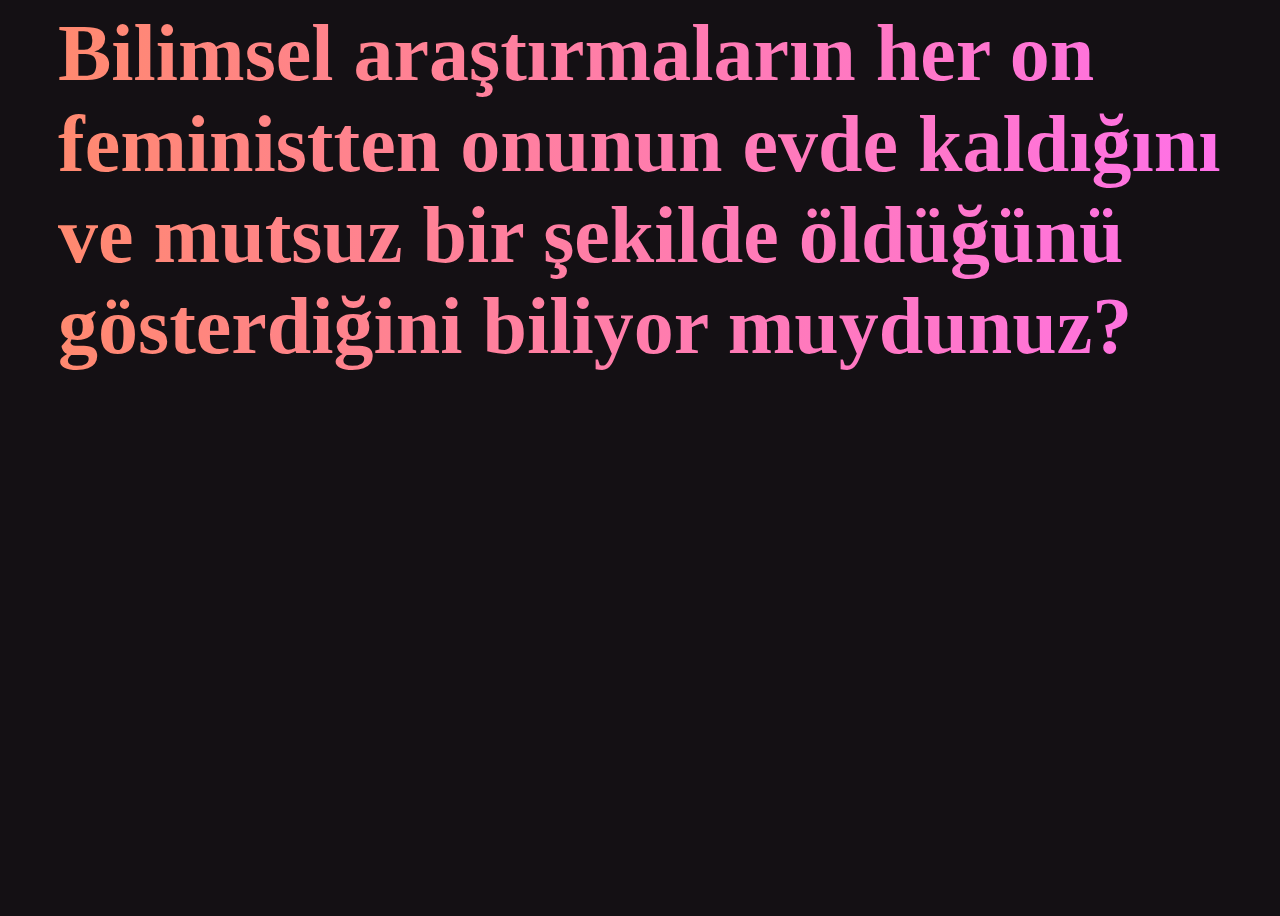
==== 2.html @ e1d1cce4 "Create 2.html" ====
<style>
  body {
    width: 100%;
    height: 100%;
    background-color: #141014;
    overflow: hidden;
} 
  
p {
    font-family: 'Poppins';
    font-size: 80px;
    font-weight: bolder;
    margin-left: 50px;
    /* Le background change pas de couleur, il a juste un dégradé */
    background: linear-gradient(to right,             rgb(255,137,111), rgb(255,111,239), rgb(89,       79, 255));
    background-size: 200% 200%;
    /* Ca c'est pour que le texte devienne transparent et accueille la couleur du background */
    -webkit-background-clip: text;
    -webkit-text-fill-color: transparent;
    animation: anim2 5s ease infinite;
}

/* L'anim c'est juste un déplacement du background oversize et un text-shadow qui change de couleur */
@keyframes anim2 {
    0% {background-position: 0% 50%; text-shadow:         rgb(255,137,111) 0 0 50px; }
    50% {background-position: 100% 50%;                   text-shadow: rgb(89, 79, 255) 0 0 50px; }
    100% {background-position: 0% 50%;                      text-shadow: rgb(255,137,111) 0 0 50px; } 
}
</style>

<script>
  var q = [
      'Bilimsel araştırmaların her on feministten onunun evde kaldığını ve mutsuz bir şekilde öldüğünü gösterdiğini biliyor muydunuz?'
    ]

    function g() {
      var r = Math.floor(Math.random() * (q.length));
      document.getElementById('feminist-uyarici').innerHTML = q[r];
    }

    window.onload = g;

</script>

<body>
  <p id="feminist-uyarici">Bilimsel araştırmaların her on feministten onunun evde kaldığını ve mutsuz bir şekilde öldüğünü gösterdiğini biliyor muydunuz?</p>
</body>
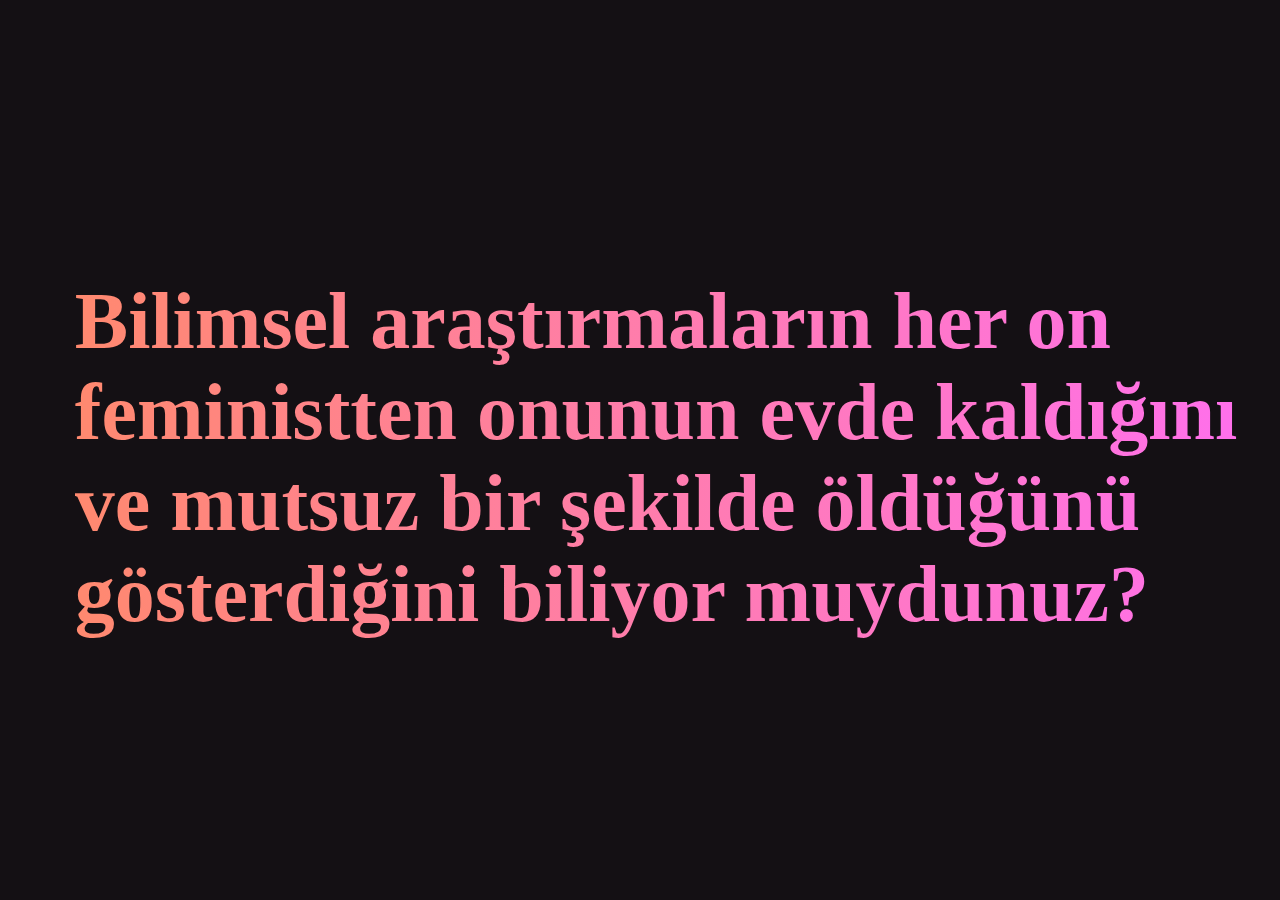
==== commit 91d6acb3: "Update 2.html" ====
--- a/2.html
+++ b/2.html
@@ -1,9 +1,13 @@
 <style>
   body {
-    width: 100%;
-    height: 100%;
-    background-color: #141014;
+        background-color: #141014;
     overflow: hidden;
+        padding: 1vw;
+  position: absolute;
+  top: 50%;
+  left: 50%;
+  margin-right: -50%;
+  transform: translate(-50%, -50%);
 } 
   
 p {
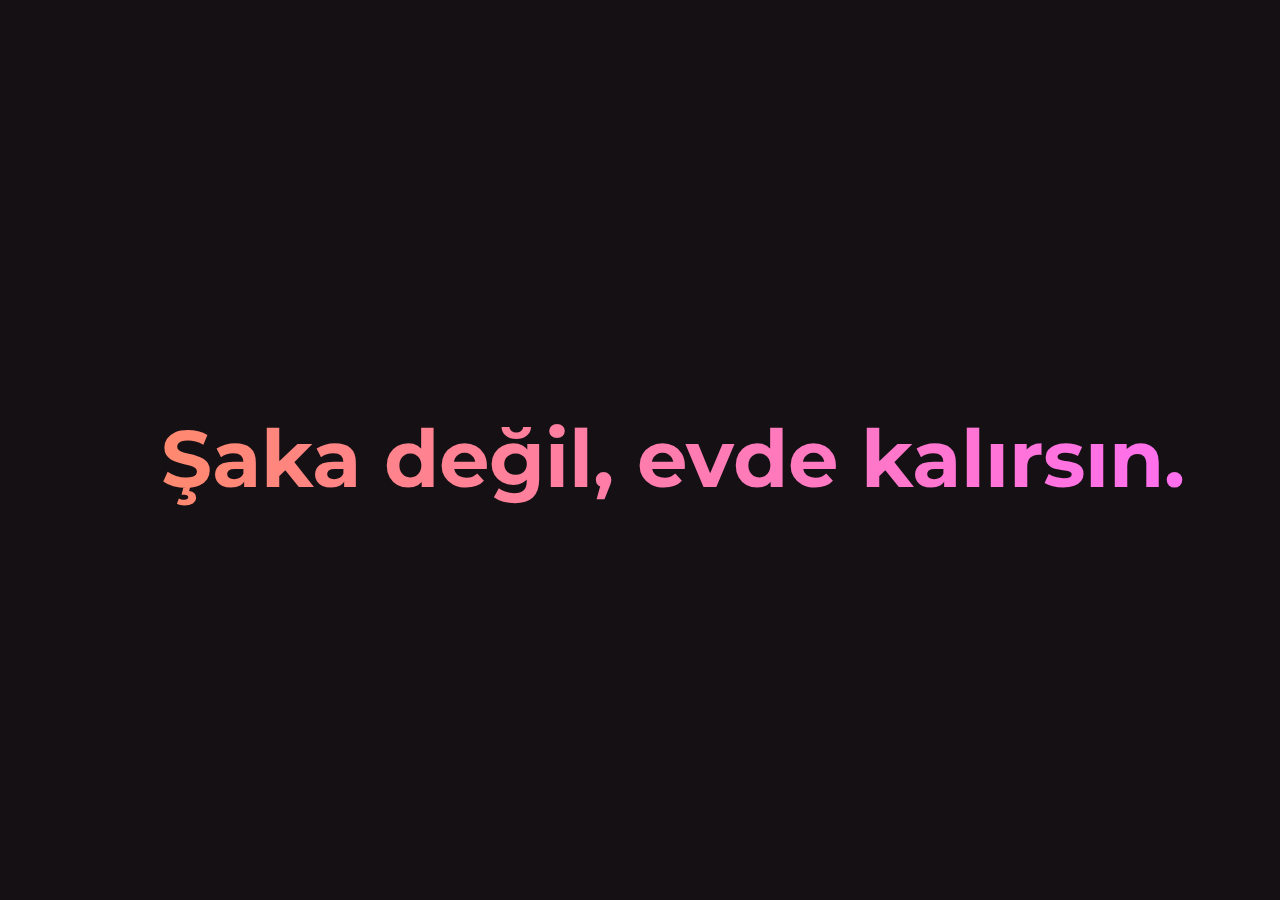
==== commit 73564e8b: "Update 2.html" ====
--- a/2.html
+++ b/2.html
@@ -1,3 +1,4 @@
+<link href='https://fonts.googleapis.com/css?family=Montserrat:400,700' rel='stylesheet' type='text/css'>
 <style>
   body {
         background-color: #141014;
@@ -11,20 +12,17 @@
 } 
   
 p {
-    font-family: 'Poppins';
+    font-family: 'Montserrat';
     font-size: 80px;
     font-weight: bolder;
     margin-left: 50px;
-    /* Le background change pas de couleur, il a juste un dégradé */
     background: linear-gradient(to right,             rgb(255,137,111), rgb(255,111,239), rgb(89,       79, 255));
     background-size: 200% 200%;
-    /* Ca c'est pour que le texte devienne transparent et accueille la couleur du background */
     -webkit-background-clip: text;
     -webkit-text-fill-color: transparent;
     animation: anim2 5s ease infinite;
 }
 
-/* L'anim c'est juste un déplacement du background oversize et un text-shadow qui change de couleur */
 @keyframes anim2 {
     0% {background-position: 0% 50%; text-shadow:         rgb(255,137,111) 0 0 50px; }
     50% {background-position: 100% 50%;                   text-shadow: rgb(89, 79, 255) 0 0 50px; }
@@ -34,7 +32,8 @@
 
 <script>
   var q = [
-      'Bilimsel araştırmaların her on feministten onunun evde kaldığını ve mutsuz bir şekilde öldüğünü gösterdiğini biliyor muydunuz?'
+      'Bilimsel araştırmaların her on feministten onunun evde kaldığını ve mutsuz bir şekilde öldüğünü gösterdiğini biliyor muydunuz?',
+      'Şaka değil, evde kalırsın.'
     ]
 
     function g() {
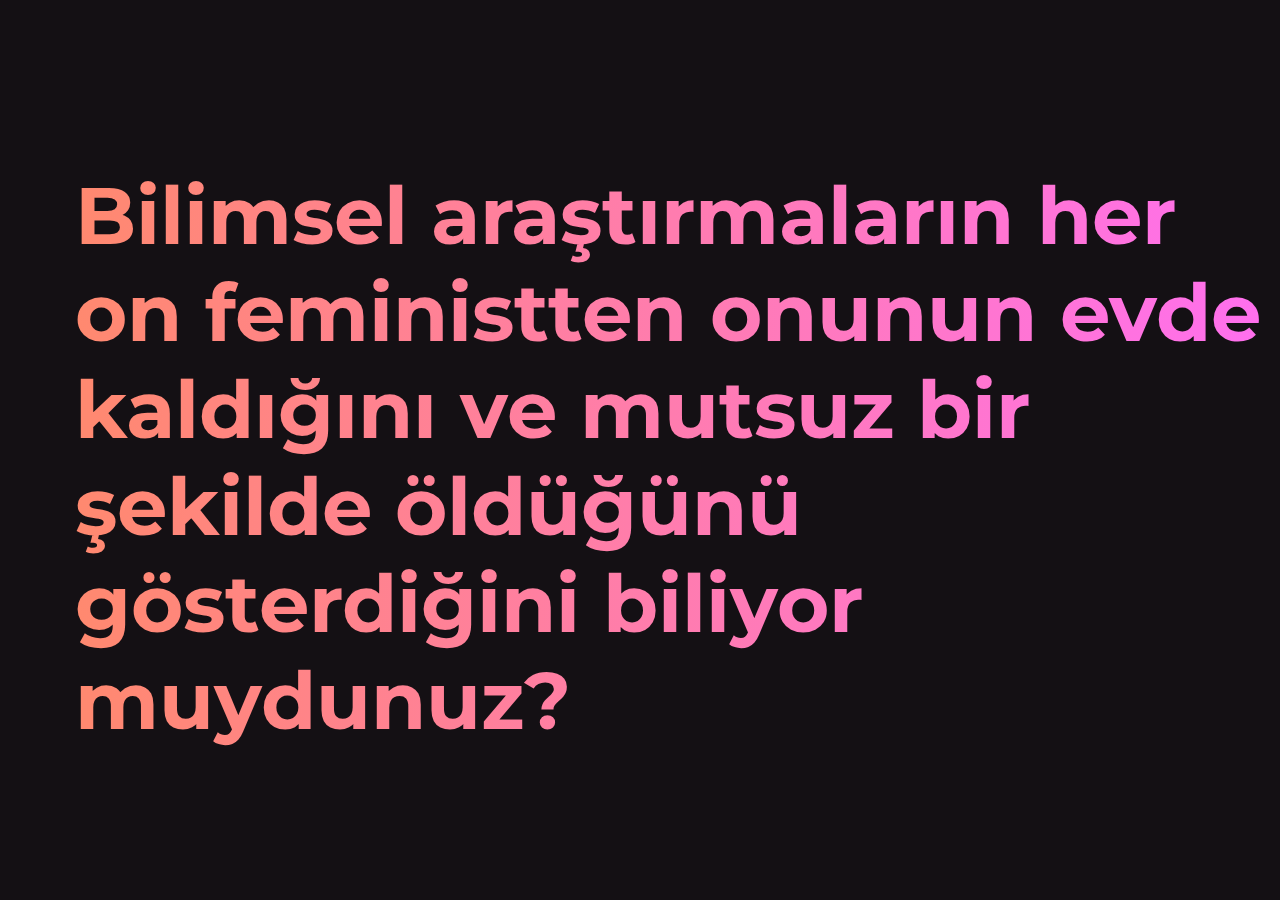
==== commit 7b5cfd30: "Update 2.html" ====
--- a/2.html
+++ b/2.html
@@ -33,7 +33,9 @@
 <script>
   var q = [
       'Bilimsel araştırmaların her on feministten onunun evde kaldığını ve mutsuz bir şekilde öldüğünü gösterdiğini biliyor muydunuz?',
-      'Şaka değil, evde kalırsın.'
+      'Şaka değil, evde kalırsın.',
+    'İyi biriyle evlenip, iki tane de çocuk yapsan daha iyi. Net.',
+    'Vazgeç bu feminizm sevdasından. 58 kedinle ölürsün bak, demedi deme.'
     ]
 
     function g() {
